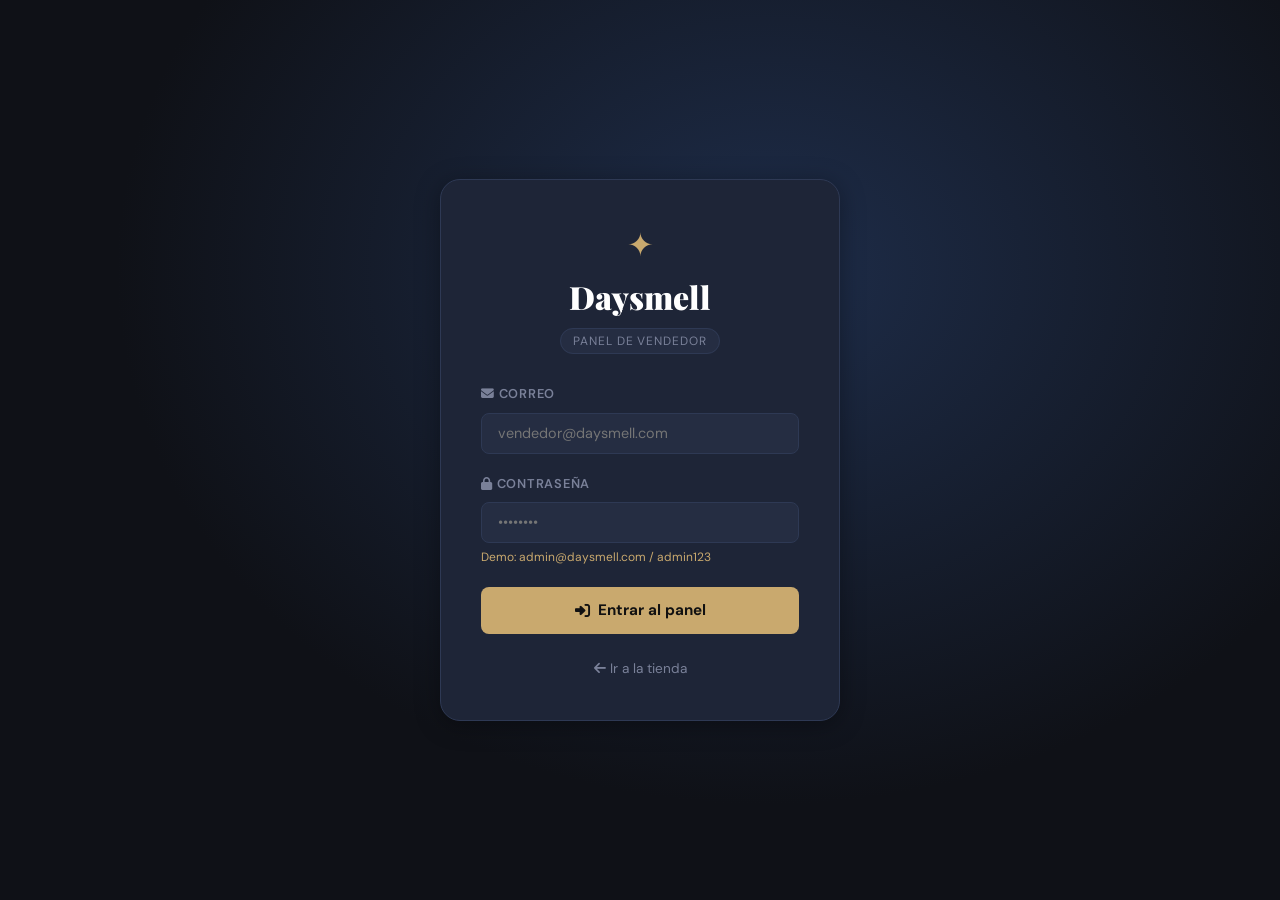
==== vendedor.html @ 6c0c7396 "Add files via upload" ====
<!DOCTYPE html>
<html lang="es">
<head>
  <meta charset="UTF-8">
  <meta name="viewport" content="width=device-width, initial-scale=1.0">
  <title>Daysmell — Panel Vendedor</title>
  <link rel="stylesheet" href="vendedor.css">
  <link rel="stylesheet" href="https://cdnjs.cloudflare.com/ajax/libs/font-awesome/6.4.0/css/all.min.css">
  <link href="https://fonts.googleapis.com/css2?family=Playfair+Display:wght@700;900&family=DM+Sans:wght@300;400;500;600;700&display=swap" rel="stylesheet">
</head>
<body class="login-view">

  <!-- ══════ LOGIN VENDEDOR ══════ -->
  <div id="seller-login-screen" class="login-screen">
    <div class="login-card">
      <div class="login-brand">
        <span class="brand-mark">✦</span>
        <h1>Daysmell</h1>
        <span class="panel-label">Panel de Vendedor</span>
      </div>
      <form id="seller-login-form" onsubmit="sellerLogin(event)">
        <div class="field-group">
          <label><i class="fas fa-envelope"></i> Correo</label>
          <input type="email" id="sl-email" placeholder="vendedor@daysmell.com" required autocomplete="off">
        </div>
        <div class="field-group">
          <label><i class="fas fa-lock"></i> Contraseña</label>
          <input type="password" id="sl-password" placeholder="••••••••" required>
          <small class="hint">Demo: admin@daysmell.com / admin123</small>
        </div>
        <button type="submit" class="btn-login-seller">
          <i class="fas fa-sign-in-alt"></i> Entrar al panel
        </button>
      </form>
      <a href="index.html" class="link-back">
        <i class="fas fa-arrow-left"></i> Ir a la tienda
      </a>
    </div>
  </div>

  <!-- ══════ DASHBOARD ══════ -->
  <div id="dashboard" class="dashboard" style="display:none">

    <!-- Sidebar -->
    <aside class="sidebar" id="sidebar">
      <div class="sidebar-brand">
        <span class="brand-mark">✦</span>
        <span class="brand-name">Daysmell</span>
      </div>

      <nav class="sidebar-nav">
        <div class="nav-section-label">Principal</div>
        <a class="nav-link active" onclick="showSection('overview')" data-section="overview">
          <i class="fas fa-chart-pie"></i><span>Resumen</span>
        </a>
        <a class="nav-link" onclick="showSection('products')" data-section="products">
          <i class="fas fa-box"></i><span>Productos</span>
          <span class="nav-badge" id="nav-prod-count">0</span>
        </a>
        <a class="nav-link" onclick="showSection('orders')" data-section="orders">
          <i class="fas fa-shopping-bag"></i><span>Pedidos</span>
          <span class="nav-badge pending" id="nav-orders-count">0</span>
        </a>
        <a class="nav-link" onclick="showSection('customers')" data-section="customers">
          <i class="fas fa-users"></i><span>Clientes</span>
        </a>

        <div class="nav-section-label" style="margin-top:1.5rem">Catálogo</div>
        <a class="nav-link" onclick="showSection('add-product')" data-section="add-product">
          <i class="fas fa-plus-circle"></i><span>Agregar producto</span>
        </a>
        <a class="nav-link" onclick="showSection('import')" data-section="import">
          <i class="fas fa-file-excel"></i><span>Importar Excel</span>
        </a>
      </nav>

      <div class="sidebar-footer">
        <div class="seller-avatar" id="seller-avatar-sidebar">V</div>
        <div class="seller-info-mini">
          <span id="seller-name-sidebar">Vendedor</span>
          <small>Administrador</small>
        </div>
        <button class="btn-logout" onclick="sellerLogout()" title="Cerrar sesión">
          <i class="fas fa-sign-out-alt"></i>
        </button>
      </div>
    </aside>

    <!-- Main area -->
    <div class="main-area">
      <!-- Topbar -->
      <header class="topbar">
        <button class="btn-menu-toggle" onclick="toggleSidebar()">
          <i class="fas fa-bars"></i>
        </button>
        <div class="topbar-title" id="topbar-title">Resumen</div>
        <div class="topbar-right">
          <a href="index.html" target="_blank" class="btn-view-store">
            <i class="fas fa-store"></i> Ver tienda
          </a>
          <div class="topbar-seller">
            <div class="seller-avatar sm" id="seller-avatar-top">V</div>
            <span id="seller-name-top">Vendedor</span>
          </div>
        </div>
      </header>

      <!-- Content Sections -->
      <div class="content-area">

        <!-- ── OVERVIEW ── -->
        <section id="section-overview" class="section active">
          <div class="section-header">
            <h2>Resumen del negocio</h2>
            <span class="date-badge" id="today-date"></span>
          </div>

          <div class="stats-grid">
            <div class="stat-card">
              <div class="stat-icon blue"><i class="fas fa-box"></i></div>
              <div class="stat-body">
                <span class="stat-value" id="stat-products">0</span>
                <span class="stat-label">Productos activos</span>
              </div>
            </div>
            <div class="stat-card">
              <div class="stat-icon green"><i class="fas fa-shopping-bag"></i></div>
              <div class="stat-body">
                <span class="stat-value" id="stat-orders">0</span>
                <span class="stat-label">Pedidos totales</span>
              </div>
            </div>
            <div class="stat-card">
              <div class="stat-icon gold"><i class="fas fa-dollar-sign"></i></div>
              <div class="stat-body">
                <span class="stat-value" id="stat-revenue">$0</span>
                <span class="stat-label">Ingresos estimados</span>
              </div>
            </div>
            <div class="stat-card">
              <div class="stat-icon purple"><i class="fas fa-users"></i></div>
              <div class="stat-body">
                <span class="stat-value" id="stat-customers">0</span>
                <span class="stat-label">Clientes registrados</span>
              </div>
            </div>
          </div>

          <div class="overview-grid">
            <div class="card">
              <div class="card-header">
                <h3>Productos por categoría</h3>
              </div>
              <div class="card-body">
                <div id="category-breakdown"></div>
              </div>
            </div>
            <div class="card">
              <div class="card-header">
                <h3>Stock bajo ⚠️</h3>
                <span class="badge-danger" id="low-stock-count">0</span>
              </div>
              <div class="card-body">
                <div id="low-stock-list"></div>
              </div>
            </div>
          </div>
        </section>

        <!-- ── PRODUCTS ── -->
        <section id="section-products" class="section">
          <div class="section-header">
            <h2>Gestión de productos</h2>
            <div class="header-actions">
              <div class="search-mini">
                <i class="fas fa-search"></i>
                <input type="text" id="prod-search" placeholder="Buscar..." oninput="filterProductTable()">
              </div>
              <select id="prod-cat-filter" onchange="filterProductTable()">
                <option value="">Todas las categorías</option>
                <option value="sneakers">Sneakers</option>
                <option value="mujer">Mujer</option>
                <option value="hombre">Hombre</option>
                <option value="outlet">Outlet</option>
                <option value="ninos">Niños</option>
                <option value="eco">Eco</option>
                <option value="perfumes">Perfumes</option>
              </select>
              <button class="btn-primary" onclick="showSection('add-product')">
                <i class="fas fa-plus"></i> Nuevo producto
              </button>
            </div>
          </div>

          <div class="card">
            <div class="table-wrap">
              <table class="data-table" id="products-table">
                <thead>
                  <tr>
                    <th>Imagen</th>
                    <th>Nombre</th>
                    <th>Marca</th>
                    <th>Categoría</th>
                    <th>Precio</th>
                    <th>Descuento</th>
                    <th>Stock</th>
                    <th>Estado</th>
                    <th>Acciones</th>
                  </tr>
                </thead>
                <tbody id="products-tbody"></tbody>
              </table>
            </div>
          </div>
        </section>

        <!-- ── ADD / EDIT PRODUCT ── -->
        <section id="section-add-product" class="section">
          <div class="section-header">
            <h2 id="form-section-title">Agregar producto</h2>
            <button class="btn-secondary" onclick="showSection('products')">
              <i class="fas fa-arrow-left"></i> Volver
            </button>
          </div>

          <div class="form-card">
            <form id="product-form" onsubmit="saveProduct(event)">
              <input type="hidden" id="edit-product-id">

              <div class="form-grid">
                <div class="field-group">
                  <label>Nombre del producto *</label>
                  <input type="text" id="pf-nombre" placeholder="Ej: Air Max 90" required>
                </div>
                <div class="field-group">
                  <label>Marca *</label>
                  <input type="text" id="pf-marca" placeholder="Ej: Nike" required>
                </div>
                <div class="field-group">
                  <label>Categoría *</label>
                  <select id="pf-categoria" required>
                    <option value="">Seleccionar...</option>
                    <option value="sneakers">Sneakers</option>
                    <option value="mujer">Mujer</option>
                    <option value="hombre">Hombre</option>
                    <option value="outlet">Outlet</option>
                    <option value="ninos">Niños</option>
                    <option value="eco">Eco</option>
                    <option value="perfumes">Perfumes</option>
                  </select>
                </div>
                <div class="field-group">
                  <label>Precio (COP) *</label>
                  <input type="number" id="pf-precio" placeholder="350000" min="0" required>
                </div>
                <div class="field-group">
                  <label>Precio original (antes del descuento)</label>
                  <input type="number" id="pf-precio-original" placeholder="420000" min="0">
                </div>
                <div class="field-group">
                  <label>Descuento (%)</label>
                  <input type="number" id="pf-descuento" placeholder="0" min="0" max="100">
                </div>
                <div class="field-group">
                  <label>Stock *</label>
                  <input type="number" id="pf-stock" placeholder="10" min="0" required>
                </div>
                <div class="field-group">
                  <label>URL de imagen</label>
                  <input type="url" id="pf-imagen" placeholder="https://...">
                </div>
              </div>

              <div class="field-group full-width">
                <label>Descripción</label>
                <textarea id="pf-descripcion" placeholder="Describe el producto..." rows="3"></textarea>
              </div>

              <div class="checkbox-row">
                <label class="checkbox-label">
                  <input type="checkbox" id="pf-nuevo">
                  <span>Marcar como NUEVO</span>
                </label>
                <label class="checkbox-label">
                  <input type="checkbox" id="pf-eco">
                  <span>🌿 Producto ECO</span>
                </label>
              </div>

              <!-- Preview imagen -->
              <div class="image-preview-wrap" id="image-preview-wrap" style="display:none">
                <label>Vista previa de imagen:</label>
                <img id="image-preview" src="" alt="Preview">
              </div>

              <div class="form-actions">
                <button type="button" class="btn-secondary" onclick="resetProductForm(); showSection('products')">
                  Cancelar
                </button>
                <button type="submit" class="btn-primary" id="save-btn">
                  <i class="fas fa-save"></i> Guardar producto
                </button>
              </div>
            </form>
          </div>
        </section>

        <!-- ── ORDERS ── -->
        <section id="section-orders" class="section">
          <div class="section-header">
            <h2>Pedidos</h2>
          </div>
          <div class="card">
            <div id="orders-content" class="empty-panel">
              <i class="fas fa-shopping-bag"></i>
              <p>Los pedidos aparecerán aquí cuando los compradores finalicen sus compras.</p>
              <small>Para conectar pedidos reales necesitarás un backend (Node.js, Firebase, etc.)</small>
            </div>
          </div>
        </section>

        <!-- ── CUSTOMERS ── -->
        <section id="section-customers" class="section">
          <div class="section-header">
            <h2>Clientes registrados</h2>
          </div>
          <div class="card">
            <div class="table-wrap">
              <table class="data-table">
                <thead>
                  <tr>
                    <th>#</th>
                    <th>Nombre</th>
                    <th>Correo</th>
                    <th>Dirección</th>
                    <th>Fecha registro</th>
                  </tr>
                </thead>
                <tbody id="customers-tbody"></tbody>
              </table>
            </div>
            <div id="no-customers" class="empty-panel" style="display:none">
              <i class="fas fa-users"></i>
              <p>Aún no hay clientes registrados.</p>
            </div>
          </div>
        </section>

        <!-- ── IMPORT EXCEL ── -->
        <section id="section-import" class="section">
          <div class="section-header">
            <h2>Importar desde Excel</h2>
          </div>

          <div class="import-steps">
            <div class="step-card">
              <div class="step-num">1</div>
              <div class="step-body">
                <h4>Descarga la plantilla</h4>
                <p>Usa nuestra plantilla Excel con el formato correcto para tus productos.</p>
                <button class="btn-primary" onclick="downloadTemplate()">
                  <i class="fas fa-download"></i> Descargar plantilla
                </button>
              </div>
            </div>
            <div class="step-card">
              <div class="step-num">2</div>
              <div class="step-body">
                <h4>Llena tus productos</h4>
                <p>Completa la información en el Excel: nombre, precio, stock, categoría, imagen, etc.</p>
                <div class="columns-list">
                  <code>nombre</code><code>marca</code><code>categoria</code><code>precio</code>
                  <code>precio_original</code><code>descuento</code><code>stock</code>
                  <code>imagen</code><code>descripcion</code><code>nuevo</code><code>eco</code>
                </div>
              </div>
            </div>
            <div class="step-card">
              <div class="step-num">3</div>
              <div class="step-body">
                <h4>Carga el archivo</h4>
                <p>Selecciona tu Excel y los productos se importarán automáticamente.</p>
                <label class="btn-primary" for="excel-upload-panel">
                  <i class="fas fa-upload"></i> Cargar Excel
                </label>
                <input type="file" id="excel-upload-panel" accept=".xlsx,.xls,.csv" style="display:none" onchange="handleExcelUpload(event)">
              </div>
            </div>
          </div>

          <div class="card" id="import-result" style="display:none">
            <div class="card-header">
              <h3 id="import-result-title">Resultado de importación</h3>
            </div>
            <div class="card-body" id="import-result-body"></div>
          </div>
        </section>

      </div><!-- /content-area -->
    </div><!-- /main-area -->
  </div><!-- /dashboard -->

  <!-- Delete Confirm Modal -->
  <div class="confirm-modal" id="confirm-modal" style="display:none">
    <div class="confirm-box">
      <div class="confirm-icon"><i class="fas fa-trash-alt"></i></div>
      <h3>¿Eliminar producto?</h3>
      <p>Esta acción no se puede deshacer.</p>
      <div class="confirm-actions">
        <button class="btn-secondary" onclick="closeConfirm()">Cancelar</button>
        <button class="btn-danger" id="confirm-delete-btn">Eliminar</button>
      </div>
    </div>
  </div>
  <div class="confirm-overlay" id="confirm-overlay" onclick="closeConfirm()"></div>

  <!-- Toast -->
  <div class="toast" id="toast"></div>

  <script src="https://cdnjs.cloudflare.com/ajax/libs/xlsx/0.18.5/xlsx.full.min.js"></script>
  <script src="products.js"></script>
  <script src="vendedor.js"></script>
</body>
</html>
---- vendedor.css ----
/* ── VARIABLES ── */
:root {
  --bg: #0f1117;
  --bg2: #161b27;
  --surface: #1e2537;
  --surface2: #252d42;
  --border: #2e3954;
  --accent: #c9a96e;
  --accent2: #e8d5b0;
  --blue: #3b82f6;
  --green: #22c55e;
  --red: #ef4444;
  --yellow: #f59e0b;
  --purple: #a855f7;
  --text: #e8eaf0;
  --text-muted: #7a8199;
  --sidebar-w: 240px;
  --topbar-h: 60px;
  --radius: 12px;
  --radius-sm: 8px;
  --shadow: 0 4px 24px rgba(0,0,0,.35);
  --transition: .2s ease;
}

*, *::before, *::after { margin:0; padding:0; box-sizing:border-box; }
html { scroll-behavior: smooth; }
body {
  font-family: 'DM Sans', sans-serif;
  background: var(--bg);
  color: var(--text);
  min-height: 100vh;
  line-height: 1.6;
}
a { color:inherit; text-decoration:none; cursor:pointer; }
button { font-family:inherit; cursor:pointer; }
input, select, textarea {
  font-family: inherit;
  background: var(--surface2);
  border: 1.5px solid var(--border);
  color: var(--text);
  border-radius: var(--radius-sm);
  padding: .65rem 1rem;
  font-size: .9rem;
  outline: none;
  width: 100%;
  transition: border-color var(--transition);
}
input:focus, select:focus, textarea:focus { border-color: var(--accent); }
select option { background: var(--surface); }

/* ── LOGIN SCREEN ── */
.login-screen {
  min-height: 100vh;
  display: flex;
  align-items: center;
  justify-content: center;
  background: radial-gradient(ellipse at 60% 30%, #1e2d4a 0%, #0f1117 60%);
  padding: 1.5rem;
}

.login-card {
  background: var(--surface);
  border: 1px solid var(--border);
  border-radius: 20px;
  padding: 2.5rem;
  width: 100%;
  max-width: 400px;
  box-shadow: var(--shadow);
}

.login-brand {
  text-align: center;
  margin-bottom: 2rem;
}
.brand-mark { font-size: 2rem; color: var(--accent); display: block; }
.login-brand h1 {
  font-family: 'Playfair Display', serif;
  font-size: 2rem;
  font-weight: 900;
  color: #fff;
  margin-bottom: .25rem;
}
.panel-label {
  background: var(--surface2);
  border: 1px solid var(--border);
  color: var(--text-muted);
  font-size: .75rem;
  padding: .25rem .75rem;
  border-radius: 50px;
  letter-spacing: .08em;
  text-transform: uppercase;
}

.field-group {
  margin-bottom: 1.25rem;
}
.field-group label {
  display: block;
  font-size: .8rem;
  font-weight: 600;
  color: var(--text-muted);
  text-transform: uppercase;
  letter-spacing: .06em;
  margin-bottom: .5rem;
}
.hint { font-size: .75rem; color: var(--accent); margin-top: .3rem; display: block; }

.btn-login-seller {
  width: 100%;
  padding: .85rem;
  background: var(--accent);
  color: #111;
  border: none;
  border-radius: var(--radius-sm);
  font-size: .95rem;
  font-weight: 700;
  cursor: pointer;
  transition: all var(--transition);
  display: flex;
  align-items: center;
  justify-content: center;
  gap: .5rem;
  margin-top: .5rem;
}
.btn-login-seller:hover { background: var(--accent2); transform: translateY(-1px); }

.link-back {
  display: block;
  text-align: center;
  margin-top: 1.5rem;
  font-size: .85rem;
  color: var(--text-muted);
  transition: color var(--transition);
}
.link-back:hover { color: var(--accent); }

/* ── DASHBOARD LAYOUT ── */
.dashboard {
  display: flex;
  min-height: 100vh;
}

/* Sidebar */
.sidebar {
  width: var(--sidebar-w);
  background: var(--bg2);
  border-right: 1px solid var(--border);
  display: flex;
  flex-direction: column;
  position: fixed;
  top: 0; left: 0;
  height: 100vh;
  z-index: 50;
  transition: transform var(--transition);
}

.sidebar-brand {
  display: flex;
  align-items: center;
  gap: .6rem;
  padding: 1.25rem 1.5rem;
  border-bottom: 1px solid var(--border);
}
.sidebar-brand .brand-mark { font-size: 1.2rem; color: var(--accent); }
.sidebar-brand .brand-name {
  font-family: 'Playfair Display', serif;
  font-size: 1.2rem;
  font-weight: 700;
  color: #fff;
}

.sidebar-nav {
  flex: 1;
  padding: 1rem .75rem;
  overflow-y: auto;
}
.nav-section-label {
  font-size: .68rem;
  text-transform: uppercase;
  letter-spacing: .1em;
  color: var(--text-muted);
  padding: .5rem .75rem .3rem;
  font-weight: 700;
}
.nav-link {
  display: flex;
  align-items: center;
  gap: .75rem;
  padding: .6rem .75rem;
  border-radius: var(--radius-sm);
  font-size: .88rem;
  color: var(--text-muted);
  cursor: pointer;
  transition: all var(--transition);
  margin-bottom: .1rem;
  position: relative;
}
.nav-link:hover { background: var(--surface2); color: var(--text); }
.nav-link.active { background: var(--surface2); color: var(--accent); font-weight: 600; }
.nav-link i { width: 18px; text-align: center; font-size: .9rem; flex-shrink: 0; }
.nav-link span:first-of-type { flex: 1; }
.nav-badge {
  background: var(--blue);
  color: #fff;
  font-size: .65rem;
  font-weight: 700;
  padding: .15rem .5rem;
  border-radius: 50px;
  margin-left: auto;
}
.nav-badge.pending { background: var(--yellow); }

.sidebar-footer {
  display: flex;
  align-items: center;
  gap: .75rem;
  padding: 1rem 1.25rem;
  border-top: 1px solid var(--border);
}
.seller-avatar {
  width: 36px; height: 36px;
  border-radius: 50%;
  background: linear-gradient(135deg, var(--accent), var(--purple));
  display: flex;
  align-items: center;
  justify-content: center;
  font-weight: 700;
  font-size: .9rem;
  color: #fff;
  flex-shrink: 0;
}
.seller-avatar.sm { width: 32px; height: 32px; font-size: .8rem; }
.seller-info-mini { flex: 1; min-width: 0; }
.seller-info-mini span { display: block; font-size: .85rem; font-weight: 600; color: var(--text); white-space: nowrap; overflow: hidden; text-overflow: ellipsis; }
.seller-info-mini small { font-size: .72rem; color: var(--text-muted); }
.btn-logout {
  background: var(--surface2);
  border: 1px solid var(--border);
  color: var(--text-muted);
  width: 32px; height: 32px;
  border-radius: 8px;
  display: flex; align-items: center; justify-content: center;
  font-size: .85rem;
  transition: all var(--transition);
}
.btn-logout:hover { background: var(--red); border-color: var(--red); color: #fff; }

/* Main area */
.main-area {
  margin-left: var(--sidebar-w);
  flex: 1;
  display: flex;
  flex-direction: column;
  min-height: 100vh;
}

.topbar {
  height: var(--topbar-h);
  background: var(--bg2);
  border-bottom: 1px solid var(--border);
  display: flex;
  align-items: center;
  padding: 0 1.5rem;
  gap: 1rem;
  position: sticky;
  top: 0;
  z-index: 40;
}
.btn-menu-toggle {
  background: none; border: none; color: var(--text-muted);
  font-size: 1.1rem; padding: .25rem;
  display: none;
}
.topbar-title { font-size: 1rem; font-weight: 600; flex: 1; }
.topbar-right { display: flex; align-items: center; gap: 1rem; }
.btn-view-store {
  display: flex;
  align-items: center;
  gap: .4rem;
  background: var(--surface2);
  border: 1px solid var(--border);
  color: var(--text-muted);
  padding: .4rem .9rem;
  border-radius: 50px;
  font-size: .8rem;
  font-weight: 600;
  transition: all var(--transition);
}
.btn-view-store:hover { border-color: var(--accent); color: var(--accent); }
.topbar-seller { display: flex; align-items: center; gap: .5rem; font-size: .85rem; font-weight: 500; }

/* Content Area */
.content-area { padding: 2rem; flex: 1; }

.section { display: none; animation: fadeIn .3s ease; }
.section.active { display: block; }
@keyframes fadeIn { from { opacity:0; transform:translateY(10px); } to { opacity:1; transform:translateY(0); } }

.section-header {
  display: flex;
  justify-content: space-between;
  align-items: center;
  margin-bottom: 1.75rem;
  flex-wrap: wrap;
  gap: 1rem;
}
.section-header h2 {
  font-size: 1.4rem;
  font-weight: 700;
  color: #fff;
}
.date-badge {
  background: var(--surface2);
  border: 1px solid var(--border);
  color: var(--text-muted);
  font-size: .8rem;
  padding: .3rem .8rem;
  border-radius: 50px;
}
.header-actions { display: flex; gap: .75rem; align-items: center; flex-wrap: wrap; }

/* Stats */
.stats-grid {
  display: grid;
  grid-template-columns: repeat(4, 1fr);
  gap: 1rem;
  margin-bottom: 1.5rem;
}
.stat-card {
  background: var(--surface);
  border: 1px solid var(--border);
  border-radius: var(--radius);
  padding: 1.25rem;
  display: flex;
  align-items: center;
  gap: 1rem;
  transition: transform var(--transition);
}
.stat-card:hover { transform: translateY(-2px); }
.stat-icon {
  width: 48px; height: 48px;
  border-radius: 12px;
  display: flex; align-items: center; justify-content: center;
  font-size: 1.2rem;
  flex-shrink: 0;
}
.stat-icon.blue { background: rgba(59,130,246,.15); color: var(--blue); }
.stat-icon.green { background: rgba(34,197,94,.15); color: var(--green); }
.stat-icon.gold { background: rgba(201,169,110,.15); color: var(--accent); }
.stat-icon.purple { background: rgba(168,85,247,.15); color: var(--purple); }
.stat-value { display: block; font-size: 1.6rem; font-weight: 800; color: #fff; line-height: 1; }
.stat-label { font-size: .78rem; color: var(--text-muted); margin-top: .2rem; display: block; }

/* Overview grid */
.overview-grid {
  display: grid;
  grid-template-columns: 1fr 1fr;
  gap: 1.5rem;
}

/* Cards */
.card {
  background: var(--surface);
  border: 1px solid var(--border);
  border-radius: var(--radius);
  overflow: hidden;
}
.card-header {
  display: flex;
  justify-content: space-between;
  align-items: center;
  padding: 1.1rem 1.5rem;
  border-bottom: 1px solid var(--border);
}
.card-header h3 { font-size: .95rem; font-weight: 700; color: #fff; }
.card-body { padding: 1.25rem 1.5rem; }

/* Category breakdown */
.cat-bar-item { margin-bottom: 1rem; }
.cat-bar-label { display: flex; justify-content: space-between; font-size: .82rem; margin-bottom: .35rem; }
.cat-bar-track { background: var(--surface2); border-radius: 50px; height: 8px; overflow: hidden; }
.cat-bar-fill { height: 100%; border-radius: 50px; background: linear-gradient(90deg, var(--accent), var(--blue)); transition: width .5s ease; }

/* Low stock list */
.low-stock-item {
  display: flex;
  align-items: center;
  gap: .75rem;
  padding: .6rem 0;
  border-bottom: 1px solid var(--border);
  font-size: .85rem;
}
.low-stock-item:last-child { border-bottom: none; }
.low-stock-qty {
  margin-left: auto;
  background: rgba(245,158,11,.15);
  color: var(--yellow);
  padding: .15rem .55rem;
  border-radius: 50px;
  font-size: .75rem;
  font-weight: 700;
}
.low-stock-qty.danger { background: rgba(239,68,68,.15); color: var(--red); }
.badge-danger {
  background: rgba(239,68,68,.15);
  color: var(--red);
  border-radius: 50px;
  padding: .15rem .65rem;
  font-size: .75rem;
  font-weight: 700;
}

/* Table */
.table-wrap { overflow-x: auto; }
.data-table { width: 100%; border-collapse: collapse; font-size: .85rem; }
.data-table th {
  text-align: left;
  padding: .85rem 1rem;
  font-size: .75rem;
  text-transform: uppercase;
  letter-spacing: .07em;
  color: var(--text-muted);
  font-weight: 700;
  border-bottom: 1px solid var(--border);
  white-space: nowrap;
}
.data-table td {
  padding: .85rem 1rem;
  border-bottom: 1px solid var(--border);
  vertical-align: middle;
  color: var(--text);
}
.data-table tbody tr:last-child td { border-bottom: none; }
.data-table tbody tr:hover td { background: var(--surface2); }

.table-thumb {
  width: 44px; height: 44px;
  border-radius: 8px;
  object-fit: cover;
  background: var(--surface2);
}
.cat-chip {
  display: inline-block;
  padding: .2rem .65rem;
  border-radius: 50px;
  font-size: .72rem;
  font-weight: 700;
  text-transform: uppercase;
  letter-spacing: .04em;
}
.cat-chip.sneakers { background: rgba(59,130,246,.15); color: var(--blue); }
.cat-chip.mujer { background: rgba(236,72,153,.15); color: #ec4899; }
.cat-chip.hombre { background: rgba(99,102,241,.15); color: #6366f1; }
.cat-chip.outlet { background: rgba(245,158,11,.15); color: var(--yellow); }
.cat-chip.ninos { background: rgba(234,179,8,.15); color: #eab308; }
.cat-chip.eco { background: rgba(34,197,94,.15); color: var(--green); }
.cat-chip.perfumes { background: rgba(168,85,247,.15); color: var(--purple); }

.stock-badge {
  display: inline-flex;
  align-items: center;
  gap: .3rem;
  font-size: .78rem;
  font-weight: 600;
}
.stock-badge.ok { color: var(--green); }
.stock-badge.low { color: var(--yellow); }
.stock-badge.out { color: var(--red); }

.status-dot {
  display: inline-flex;
  align-items: center;
  gap: .35rem;
  font-size: .78rem;
}
.dot { width: 8px; height: 8px; border-radius: 50%; flex-shrink: 0; }
.dot.active { background: var(--green); box-shadow: 0 0 0 3px rgba(34,197,94,.2); }
.dot.inactive { background: var(--red); }

.action-btns { display: flex; gap: .4rem; }
.btn-icon {
  width: 32px; height: 32px;
  border-radius: var(--radius-sm);
  border: 1px solid var(--border);
  background: var(--surface2);
  color: var(--text-muted);
  display: flex; align-items: center; justify-content: center;
  font-size: .82rem;
  cursor: pointer;
  transition: all var(--transition);
}
.btn-icon:hover.edit { border-color: var(--blue); color: var(--blue); background: rgba(59,130,246,.1); }
.btn-icon:hover.delete { border-color: var(--red); color: var(--red); background: rgba(239,68,68,.1); }

/* Search mini */
.search-mini {
  display: flex;
  align-items: center;
  gap: .5rem;
  background: var(--surface2);
  border: 1.5px solid var(--border);
  border-radius: var(--radius-sm);
  padding: .5rem .9rem;
  transition: border-color var(--transition);
}
.search-mini:focus-within { border-color: var(--accent); }
.search-mini i { color: var(--text-muted); font-size: .85rem; flex-shrink: 0; }
.search-mini input {
  background: none; border: none; padding: 0; font-size: .87rem; width: 160px;
}

/* Buttons */
.btn-primary, .btn-secondary, .btn-danger {
  display: inline-flex;
  align-items: center;
  gap: .45rem;
  padding: .6rem 1.2rem;
  border-radius: var(--radius-sm);
  font-size: .87rem;
  font-weight: 600;
  border: none;
  cursor: pointer;
  transition: all var(--transition);
  white-space: nowrap;
}
.btn-primary { background: var(--accent); color: #111; }
.btn-primary:hover { background: var(--accent2); transform: translateY(-1px); }
.btn-secondary {
  background: var(--surface2);
  border: 1px solid var(--border);
  color: var(--text);
}
.btn-secondary:hover { border-color: var(--accent); color: var(--accent); }
.btn-danger { background: var(--red); color: #fff; }
.btn-danger:hover { background: #dc2626; }

/* Product form */
.form-card {
  background: var(--surface);
  border: 1px solid var(--border);
  border-radius: var(--radius);
  padding: 2rem;
}
.form-grid {
  display: grid;
  grid-template-columns: repeat(2, 1fr);
  gap: 1.25rem;
  margin-bottom: 1.25rem;
}
.full-width { grid-column: 1 / -1; }
textarea {
  resize: vertical;
  min-height: 80px;
}
.checkbox-row {
  display: flex;
  gap: 2rem;
  margin-bottom: 1.25rem;
}
.checkbox-label {
  display: flex;
  align-items: center;
  gap: .6rem;
  cursor: pointer;
  font-size: .9rem;
}
.checkbox-label input[type=checkbox] {
  width: 18px; height: 18px;
  accent-color: var(--accent);
  cursor: pointer;
}
.image-preview-wrap { margin-bottom: 1.25rem; }
.image-preview-wrap label { font-size: .8rem; color: var(--text-muted); display: block; margin-bottom: .5rem; }
#image-preview {
  width: 120px; height: 120px;
  object-fit: cover;
  border-radius: 10px;
  border: 2px solid var(--border);
}
.form-actions {
  display: flex;
  justify-content: flex-end;
  gap: .75rem;
  padding-top: 1.25rem;
  border-top: 1px solid var(--border);
}

/* Import steps */
.import-steps {
  display: grid;
  grid-template-columns: repeat(3, 1fr);
  gap: 1.5rem;
  margin-bottom: 2rem;
}
.step-card {
  background: var(--surface);
  border: 1px solid var(--border);
  border-radius: var(--radius);
  padding: 1.75rem;
  display: flex;
  gap: 1rem;
}
.step-num {
  width: 36px; height: 36px;
  border-radius: 50%;
  background: linear-gradient(135deg, var(--accent), var(--purple));
  color: #fff;
  font-weight: 800;
  font-size: .9rem;
  display: flex; align-items: center; justify-content: center;
  flex-shrink: 0;
}
.step-body h4 { font-size: .95rem; font-weight: 700; color: #fff; margin-bottom: .4rem; }
.step-body p { font-size: .83rem; color: var(--text-muted); margin-bottom: 1rem; line-height: 1.5; }
.columns-list { display: flex; flex-wrap: wrap; gap: .35rem; }
.columns-list code {
  background: var(--surface2);
  border: 1px solid var(--border);
  color: var(--accent);
  padding: .15rem .5rem;
  border-radius: 4px;
  font-size: .72rem;
  font-family: monospace;
}

/* Empty panel */
.empty-panel {
  display: flex;
  flex-direction: column;
  align-items: center;
  gap: .75rem;
  padding: 3rem;
  color: var(--text-muted);
  text-align: center;
}
.empty-panel i { font-size: 2.5rem; opacity: .25; }
.empty-panel p { font-size: .9rem; }
.empty-panel small { font-size: .78rem; opacity: .7; max-width: 300px; }

/* Confirm modal */
.confirm-overlay {
  position: fixed; inset: 0;
  background: rgba(0,0,0,.6);
  z-index: 200;
  display: none;
}
.confirm-overlay.active { display: block; }
.confirm-modal {
  position: fixed;
  top: 50%; left: 50%;
  transform: translate(-50%,-50%);
  background: var(--surface);
  border: 1px solid var(--border);
  border-radius: 16px;
  padding: 2rem;
  width: 360px;
  max-width: 95vw;
  z-index: 201;
  text-align: center;
  box-shadow: var(--shadow);
}
.confirm-icon { font-size: 2.5rem; color: var(--red); margin-bottom: 1rem; }
.confirm-modal h3 { font-size: 1.1rem; margin-bottom: .5rem; color: #fff; }
.confirm-modal p { color: var(--text-muted); font-size: .9rem; margin-bottom: 1.5rem; }
.confirm-actions { display: flex; gap: .75rem; justify-content: center; }

/* Toast */
.toast {
  position: fixed;
  bottom: 1.5rem; right: 1.5rem;
  background: var(--surface);
  border: 1px solid var(--border);
  color: var(--text);
  padding: .85rem 1.25rem;
  border-radius: 10px;
  font-size: .88rem;
  font-weight: 500;
  z-index: 400;
  transform: translateY(80px);
  opacity: 0;
  transition: all .3s ease;
  box-shadow: var(--shadow);
  max-width: 320px;
}
.toast.show { transform: translateY(0); opacity: 1; }
.toast.success { border-color: var(--green); }
.toast.error { border-color: var(--red); }
.toast.info { border-color: var(--blue); }

/* Customers table */
#customers-tbody td { font-size: .85rem; }

/* ── RESPONSIVE ── */
@media (max-width: 1100px) {
  .stats-grid { grid-template-columns: repeat(2, 1fr); }
  .overview-grid { grid-template-columns: 1fr; }
  .import-steps { grid-template-columns: 1fr; }
}
@media (max-width: 768px) {
  .sidebar {
    transform: translateX(-100%);
  }
  .sidebar.open { transform: translateX(0); }
  .main-area { margin-left: 0; }
  .btn-menu-toggle { display: block; }
  .form-grid { grid-template-columns: 1fr; }
  .stats-grid { grid-template-columns: 1fr 1fr; }
  .content-area { padding: 1rem; }
  .header-actions { flex-wrap: wrap; }
}
@media (max-width: 480px) {
  .stats-grid { grid-template-columns: 1fr; }
}
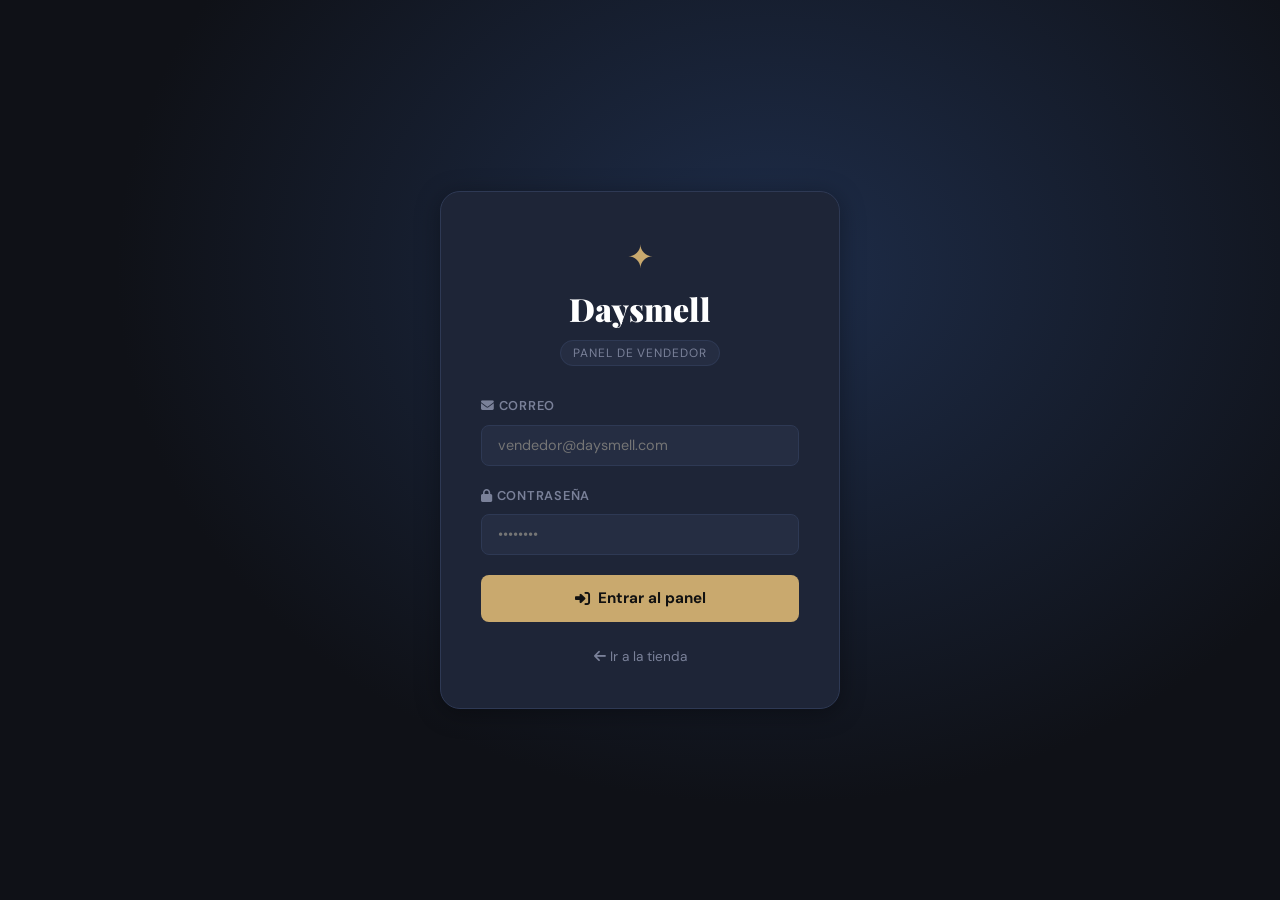
==== commit abef3bb0: "Remove demo credentials from vendedor.html Removed demo credentials hint from password field." ====
--- a/vendedor.html
+++ b/vendedor.html
@@ -3,7 +3,7 @@
 <head>
   <meta charset="UTF-8">
   <meta name="viewport" content="width=device-width, initial-scale=1.0">
-  <title>Daysmell — Panel Vendedor</title>
+  <title>Daysmell— Panel Vendedor</title>
   <link rel="stylesheet" href="vendedor.css">
   <link rel="stylesheet" href="https://cdnjs.cloudflare.com/ajax/libs/font-awesome/6.4.0/css/all.min.css">
   <link href="https://fonts.googleapis.com/css2?family=Playfair+Display:wght@700;900&family=DM+Sans:wght@300;400;500;600;700&display=swap" rel="stylesheet">
@@ -26,7 +26,7 @@
         <div class="field-group">
           <label><i class="fas fa-lock"></i> Contraseña</label>
           <input type="password" id="sl-password" placeholder="••••••••" required>
-          <small class="hint">Demo: admin@daysmell.com / admin123</small>
+        
         </div>
         <button type="submit" class="btn-login-seller">
           <i class="fas fa-sign-in-alt"></i> Entrar al panel
--- a/vendedor.css
+++ b/vendedor.css
@@ -1,4 +1,4 @@
-/* ── VARIABLES ── */
+/* ── VARIABLES ─ */
 :root {
   --bg: #0f1117;
   --bg2: #161b27;
